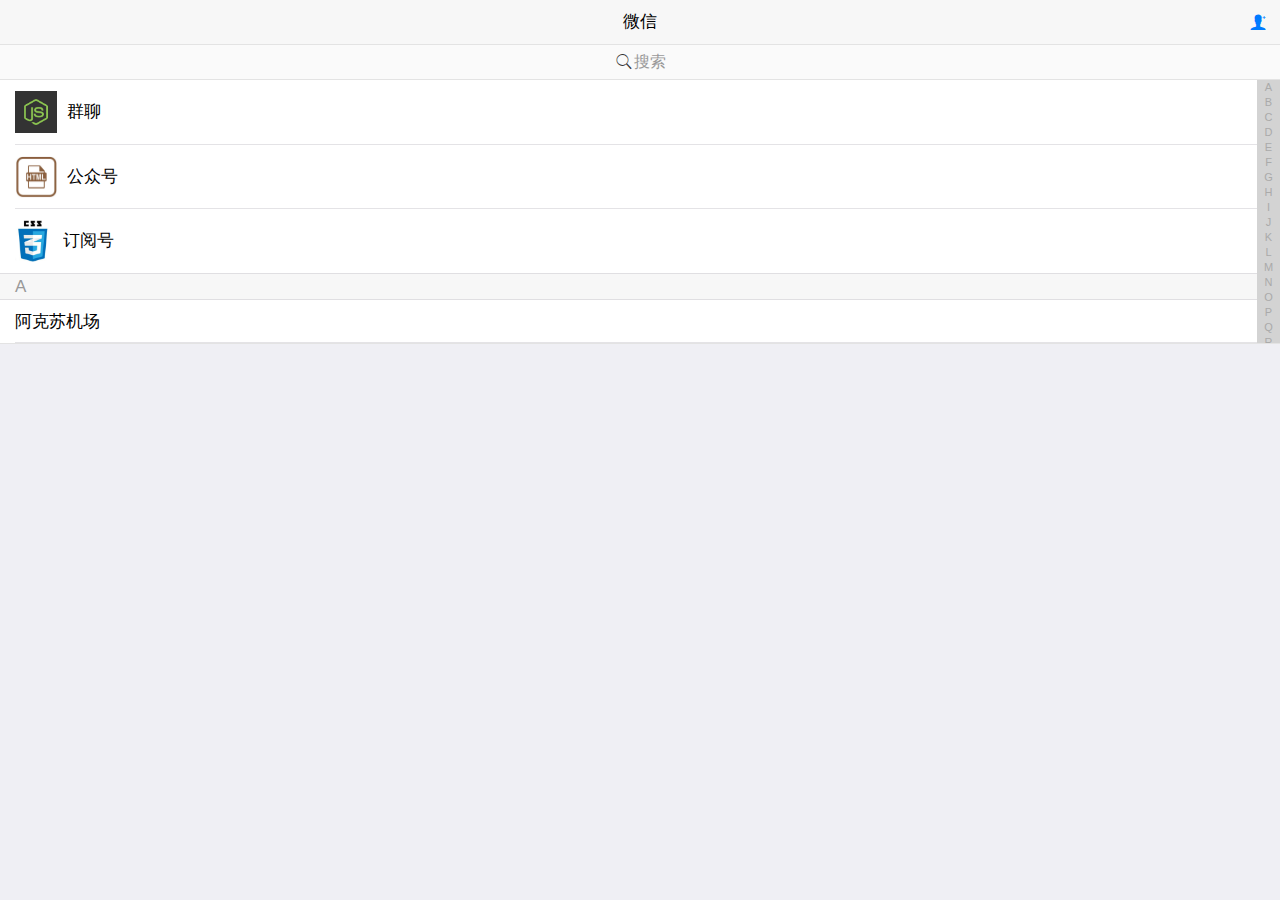
==== models/address-book/address-book.html @ ff8ee44a "addresss-book" ====
<!DOCTYPE html>
<html>
	<head>
		<meta charset="UTF-8">
		<meta name="viewport" content="width=device-width,initial-scale=1,minimum-scale=1,maximum-scale=1,user-scalable=no" />	
		<title></title>
		<link rel="stylesheet" type="text/css" href="../../common/mui.css"/>
		<link rel="stylesheet" type="text/css" href="address-book.css"/>
		<link href="../../common/mui.indexedlist.css" rel="stylesheet" />

	</head>
	<body>
		
		<header class="mui-bar mui-bar-nav">
			<a class="mui-action-back mui-icon mui-icon-personadd-filled mui-pull-right "></a>
			<h1 class="mui-title">微信</h1>
		</header>
		<div class="mui-content">
			<div id='list' class="mui-indexed-list">
				<div class="mui-indexed-list-search mui-input-row mui-search">
					<input type="search" class="mui-input-clear mui-indexed-list-search-input" placeholder="搜索">
				</div>
				<div class="mui-indexed-list-bar">
					<a>A</a>
					<a>B</a>
					<a>C</a>
					<a>D</a>
					<a>E</a>
					<a>F</a>
					<a>G</a>
					<a>H</a>
					<a>I</a>
					<a>J</a>
					<a>K</a>
					<a>L</a>
					<a>M</a>
					<a>N</a>
					<a>O</a>
					<a>P</a>
					<a>Q</a>
					<a>R</a>
					<a>S</a>
					<a>T</a>
					<a>U</a>
					<a>V</a>
					<a>W</a>
					<a>X</a>
					<a>Y</a>
					<a>Z</a>
				</div>
				<div class="mui-indexed-list-alert"></div>
				<div class="mui-indexed-list-inner">
					<div class="mui-indexed-list-empty-alert">没有数据</div>
					<ul class="mui-table-view">


						    <li class="mui-table-view-cell mui-media">
						        <a href="javascript:;">
						            <img class="mui-media-object mui-pull-left" src="../../img/tech1.png">
						            <div class="mui-media-body">
						                群聊

						            </div>
						        </a>
						    </li>
						    <li class="mui-table-view-cell mui-media">
						        <a href="javascript:;">
						            <img class="mui-media-object mui-pull-left" src="../../img/tech2.png">
						            <div class="mui-media-body">
						                公众号

						            </div>
						        </a>
						    </li>
						    <li class="mui-table-view-cell mui-media">
						        <a href="javascript:;">
						            <img class="mui-media-object mui-pull-left" src="../../img/tech3.png">
						            <div class="mui-media-body">
						                订阅号

						            </div>
						        </a>
						    </li>
						<li data-group="A" class="mui-table-view-divider mui-indexed-list-group">A</li>
						<li data-value="AKU" data-tags="AKeSu" class="mui-table-view-cell mui-indexed-list-item">阿克苏机场</li>
						<li data-value="BPL" data-tags="ALaShanKou" class="mui-table-view-cell mui-indexed-list-item">阿拉山口机场</li>
						<li data-value="AAT" data-tags="ALeTai" class="mui-table-view-cell mui-indexed-list-item">阿勒泰机场</li>
						<li data-value="NGQ" data-tags="ALiKunSha" class="mui-table-view-cell mui-indexed-list-item">阿里昆莎机场</li>
						<li data-value="AQG" data-tags="AnQingTianZhuShan" class="mui-table-view-cell mui-indexed-list-item">安庆天柱山机场</li>
						<li data-value="MFM" data-tags="AoMenGuoJi" class="mui-table-view-cell mui-indexed-list-item">澳门国际机场</li>
						<li data-group="B" class="mui-table-view-divider mui-indexed-list-group">B</li>
						<li data-value="BSD" data-tags="BaoShan" class="mui-table-view-cell mui-indexed-list-item">保山机场</li>
						<li data-value="BAV" data-tags="BaoTou" class="mui-table-view-cell mui-indexed-list-item">包头机场</li>
						<li data-value="BHY" data-tags="BeiHaiFuCheng" class="mui-table-view-cell mui-indexed-list-item">北海福成机场</li>
						<li data-value="NAY" data-tags="BeiJingNanYuan" class="mui-table-view-cell mui-indexed-list-item">北京南苑机场</li>
						<li data-value="PEK" data-tags="BeiJingShouDuGuoJi" class="mui-table-view-cell mui-indexed-list-item">北京首都国际机场</li>
						<li data-group="C" class="mui-table-view-divider mui-indexed-list-group">C</li>
						<li data-value="NBS" data-tags="ChangBaiShan" class="mui-table-view-cell mui-indexed-list-item">长白山机场</li>
						<li data-value="CGQ" data-tags="ChangChunLongJiaGuoJi" class="mui-table-view-cell mui-indexed-list-item">长春龙嘉国际机场</li>
						<li data-value="CGD" data-tags="ChangDeTaoHuaYuan" class="mui-table-view-cell mui-indexed-list-item">常德桃花源机场</li>
						<li data-value="BPX" data-tags="ChangDuBangDa" class="mui-table-view-cell mui-indexed-list-item">昌都邦达机场</li>
						<li data-value="CSX" data-tags="ChangShaHuangHuaGuoJi" class="mui-table-view-cell mui-indexed-list-item">长沙黄花国际机场</li>
						<li data-value="CIH" data-tags="ChangZhiWangCun" class="mui-table-view-cell mui-indexed-list-item">长治王村机场</li>
						<li data-value="CZX" data-tags="ChangZhouBenNiu" class="mui-table-view-cell mui-indexed-list-item">常州奔牛机场</li>
						<li data-value="CTU" data-tags="ChengDuShuangLiuGuoJi" class="mui-table-view-cell mui-indexed-list-item">成都双流国际机场</li>
						<li data-value="CIF" data-tags="ChiFeng" class="mui-table-view-cell mui-indexed-list-item">赤峰机场</li>
						<li data-group="D" class="mui-table-view-divider mui-indexed-list-group">D</li>
						<li data-value="DLU" data-tags="DaLi" class="mui-table-view-cell mui-indexed-list-item">大理机场</li>
						<li data-value="DLC" data-tags="DaLianZhouShuiZiGuoJi" class="mui-table-view-cell mui-indexed-list-item">大连周水子国际机场</li>
						<li data-value="DQA" data-tags="DaQingSaErTu" class="mui-table-view-cell mui-indexed-list-item">大庆萨尔图机场</li>
						<li data-value="DAT" data-tags="DaTongDongWangZhuang" class="mui-table-view-cell mui-indexed-list-item">大同东王庄机场</li>
						<li data-value="DAX" data-tags="DaZhouHeShi" class="mui-table-view-cell mui-indexed-list-item">达州河市机场</li>
						<li data-value="DDG" data-tags="DanDongLangTou" class="mui-table-view-cell mui-indexed-list-item">丹东浪头机场</li>
						<li data-value="LUM" data-tags="DeHongMangShi" class="mui-table-view-cell mui-indexed-list-item">德宏芒市机场</li>
						<li data-value="DIG" data-tags="DiQingXiangGeLiLa" class="mui-table-view-cell mui-indexed-list-item">迪庆香格里拉机场</li>
						<li data-value="DOY" data-tags="DongYing" class="mui-table-view-cell mui-indexed-list-item">东营机场</li>
						<li data-value="DNH" data-tags="DunHuang" class="mui-table-view-cell mui-indexed-list-item">敦煌机场</li>
						<li data-group="E" class="mui-table-view-divider mui-indexed-list-group">E</li>
						<li data-value="DSN" data-tags="EErDuoSi" class="mui-table-view-cell mui-indexed-list-item">鄂尔多斯机场</li>
						<li data-value="ENH" data-tags="EnShiXuJiaPing" class="mui-table-view-cell mui-indexed-list-item">恩施许家坪机场</li>
						<li data-value="ERL" data-tags="ErLianHaoTeSaiWuSuGuoJi" class="mui-table-view-cell mui-indexed-list-item">二连浩特赛乌苏国际机场</li>
						<li data-group="F" class="mui-table-view-divider mui-indexed-list-group">F</li>
						<li data-value="FUG" data-tags="FuYangXiGuan" class="mui-table-view-cell mui-indexed-list-item">阜阳西关机场</li>
						<li data-value="FOC" data-tags="FuZhouChangLeGuoJi" class="mui-table-view-cell mui-indexed-list-item">福州长乐国际机场</li>
						<li data-group="G" class="mui-table-view-divider mui-indexed-list-group">G</li>
						<li data-value="KOW" data-tags="GanZhouHuangJin" class="mui-table-view-cell mui-indexed-list-item">赣州黄金机场</li>
						<li data-value="GOQ" data-tags="GeErMu" class="mui-table-view-cell mui-indexed-list-item">格尔木机场</li>
						<li data-value="GYU" data-tags="GuYuanLiuPanShan" class="mui-table-view-cell mui-indexed-list-item">固原六盘山机场</li>
						<li data-value="GYS" data-tags="GuangYuanPanLong" class="mui-table-view-cell mui-indexed-list-item">广元盘龙机场</li>
						<li data-value="CAN" data-tags="GuangZhouBaiYunGuoJi" class="mui-table-view-cell mui-indexed-list-item">广州白云国际机场</li>
						<li data-value="KWL" data-tags="GuiLinLiangJiangGuoJi" class="mui-table-view-cell mui-indexed-list-item">桂林两江国际机场</li>
						<li data-value="KWE" data-tags="GuiYangLongDongBaoGuoJi" class="mui-table-view-cell mui-indexed-list-item">贵阳龙洞堡国际机场</li>
						<li data-group="H" class="mui-table-view-divider mui-indexed-list-group">H</li>
						<li data-value="HRB" data-tags="HaErBinTaiPingGuoJi" class="mui-table-view-cell mui-indexed-list-item">哈尔滨太平国际机场</li>
						<li data-value="HMI" data-tags="HaMi" class="mui-table-view-cell mui-indexed-list-item">哈密机场</li>
						<li data-value="HAK" data-tags="HaiKouMeiLanGuoJi" class="mui-table-view-cell mui-indexed-list-item">海口美兰国际机场</li>
						<li data-value="HLD" data-tags="HaiLaErDongShanGuoJi" class="mui-table-view-cell mui-indexed-list-item">海拉尔东山国际机场</li>
						<li data-value="HDG" data-tags="HanDan" class="mui-table-view-cell mui-indexed-list-item">邯郸机场</li>
						<li data-value="HZG" data-tags="HanZhong" class="mui-table-view-cell mui-indexed-list-item">汉中机场</li>
						<li data-value="HGH" data-tags="HangZhouXiaoShanGuoJi" class="mui-table-view-cell mui-indexed-list-item">杭州萧山国际机场</li>
						<li data-value="HFE" data-tags="HeFeiLuoGangGuoJi" class="mui-table-view-cell mui-indexed-list-item">合肥骆岗国际机场</li>
						<li data-value="HTN" data-tags="HeTian" class="mui-table-view-cell mui-indexed-list-item">和田机场</li>
						<li data-value="HEK" data-tags="HeiHe" class="mui-table-view-cell mui-indexed-list-item">黑河机场</li>
						<li data-value="HET" data-tags="HuHeHaoTeBaiTaGuoJi" class="mui-table-view-cell mui-indexed-list-item">呼和浩特白塔国际机场</li>
						<li data-value="HIA" data-tags="HuaiAnLianShui" class="mui-table-view-cell mui-indexed-list-item">淮安涟水机场</li>
						<li data-value="TXN" data-tags="HuangShanTunXiGuoJi" class="mui-table-view-cell mui-indexed-list-item">黄山屯溪国际机场</li>
						<li data-group="J" class="mui-table-view-divider mui-indexed-list-group">J</li>
						<li data-value="TNA" data-tags="JiNanYaoQiangGuoJi" class="mui-table-view-cell mui-indexed-list-item">济南遥墙国际机场</li>
						<li data-value="JNG" data-tags="JiNingQuFu" class="mui-table-view-cell mui-indexed-list-item">济宁曲阜机场</li>
						<li data-value="JXA" data-tags="JiXiXingKaiHu" class="mui-table-view-cell mui-indexed-list-item">鸡西兴凯湖机场</li>
						<li data-value="JMU" data-tags="JiaMuSiDongJiao" class="mui-table-view-cell mui-indexed-list-item">佳木斯东郊机场</li>
						<li data-value="JGN" data-tags="JiaYuGuan" class="mui-table-view-cell mui-indexed-list-item">嘉峪关机场</li>
						<li data-value="JNZ" data-tags="JinZhouXiaoLingZi" class="mui-table-view-cell mui-indexed-list-item">锦州小岭子机场</li>
						<li data-value="JDZ" data-tags="JingDeZhen" class="mui-table-view-cell mui-indexed-list-item">景德镇机场</li>
						<li data-value="JGS" data-tags="JingGangShan" class="mui-table-view-cell mui-indexed-list-item">井冈山机场</li>
						<li data-value="JIU" data-tags="JiuJiangLuShan" class="mui-table-view-cell mui-indexed-list-item">九江庐山机场</li>
						<li data-value="JZH" data-tags="JiuZhaiHuangLong" class="mui-table-view-cell mui-indexed-list-item">九寨黄龙机场</li>
						<li data-group="K" class="mui-table-view-divider mui-indexed-list-group">K</li>
						<li data-value="KHG" data-tags="KaShi" class="mui-table-view-cell mui-indexed-list-item">喀什机场</li>
						<li data-value="KRY" data-tags="KeLaMaYi" class="mui-table-view-cell mui-indexed-list-item">克拉玛依机场</li>
						<li data-value="KCA" data-tags="KuCheGuiZi" class="mui-table-view-cell mui-indexed-list-item">库车龟兹机场</li>
						<li data-value="KRL" data-tags="KuErLe" class="mui-table-view-cell mui-indexed-list-item">库尔勒机场</li>
						<li data-value="KMG" data-tags="KunMingWuJiaBaGuoJi" class="mui-table-view-cell mui-indexed-list-item">昆明巫家坝国际机场</li>
						<li data-group="L" class="mui-table-view-divider mui-indexed-list-group">L</li>
						<li data-value="LXA" data-tags="LaSaGongGa" class="mui-table-view-cell mui-indexed-list-item">拉萨贡嘎机场</li>
						<li data-value="LHW" data-tags="LanZhouZhongChuan" class="mui-table-view-cell mui-indexed-list-item">兰州中川机场</li>
						<li data-value="LJG" data-tags="LiJiangSanYi" class="mui-table-view-cell mui-indexed-list-item">丽江三义机场</li>
						<li data-value="HZH" data-tags="LiPing" class="mui-table-view-cell mui-indexed-list-item">黎平机场</li>
						<li data-value="LYG" data-tags="LianYunGangBaiTaBu" class="mui-table-view-cell mui-indexed-list-item">连云港白塔埠机场</li>
						<li data-value="LNJ" data-tags="LinCang" class="mui-table-view-cell mui-indexed-list-item">临沧机场</li>
						<li data-value="LYI" data-tags="LinYi" class="mui-table-view-cell mui-indexed-list-item">临沂机场</li>
						<li data-value="LZY" data-tags="LinZhiMiLin" class="mui-table-view-cell mui-indexed-list-item">林芝米林机场</li>
						<li data-value="LZH" data-tags="LiuZhouBaiLian" class="mui-table-view-cell mui-indexed-list-item">柳州白莲机场</li>
						<li data-value="LCX" data-tags="LongYanGuanZhiShan" class="mui-table-view-cell mui-indexed-list-item">龙岩冠豸山机场</li>
						<li data-value="LZO" data-tags="LuZhouLanTian" class="mui-table-view-cell mui-indexed-list-item">泸州蓝田机场</li>
						<li data-value="LYA" data-tags="LuoYangBeiJiao" class="mui-table-view-cell mui-indexed-list-item">洛阳北郊机场</li>
						<li data-group="M" class="mui-table-view-divider mui-indexed-list-group">M</li>
						<li data-value="NZH" data-tags="ManZhouLiXiJiao" class="mui-table-view-cell mui-indexed-list-item">满洲里西郊机场</li>
						<li data-value="MIG" data-tags="MianYangNanJiao" class="mui-table-view-cell mui-indexed-list-item">绵阳南郊机场</li>
						<li data-value="OHE" data-tags="MoHeGuLian" class="mui-table-view-cell mui-indexed-list-item">漠河古莲机场</li>
						<li data-value="MDG" data-tags="MuDanJiangHaiLang" class="mui-table-view-cell mui-indexed-list-item">牡丹江海浪机场</li>
						<li data-group="N" class="mui-table-view-divider mui-indexed-list-group">N</li>
						<li data-value="KHN" data-tags="NanChangChangBeiGuoJi" class="mui-table-view-cell mui-indexed-list-item">南昌昌北国际机场</li>
						<li data-value="NAO" data-tags="NanChongGaoPing" class="mui-table-view-cell mui-indexed-list-item">南充高坪机场</li>
						<li data-value="NKG" data-tags="NanJingLuKouGuoJi" class="mui-table-view-cell mui-indexed-list-item">南京禄口国际机场</li>
						<li data-value="NNG" data-tags="NanNingWuXu" class="mui-table-view-cell mui-indexed-list-item">南宁吴圩机场</li>
						<li data-value="NTG" data-tags="NanTongXingDong" class="mui-table-view-cell mui-indexed-list-item">南通兴东机场</li>
						<li data-value="NNY" data-tags="NanYangJiangYing" class="mui-table-view-cell mui-indexed-list-item">南阳姜营机场</li>
						<li data-value="NGB" data-tags="NingBoLiSheGuoJi" class="mui-table-view-cell mui-indexed-list-item">宁波栎社国际机场</li>
						<li data-group="P" class="mui-table-view-divider mui-indexed-list-group">P</li>
						<li data-value="SYM" data-tags="PuErSiMao" class="mui-table-view-cell mui-indexed-list-item">普洱思茅机场</li>
						<li data-group="Q" class="mui-table-view-divider mui-indexed-list-group">Q</li>
						<li data-value="NDG" data-tags="QiQiHaErSanJiaZi" class="mui-table-view-cell mui-indexed-list-item">齐齐哈尔三家子机场</li>
						<li data-value="SHP" data-tags="QinHuangDaoShanHaiGuan" class="mui-table-view-cell mui-indexed-list-item">秦皇岛山海关机场</li>
						<li data-value="TAO" data-tags="QingDaoLiuTingGuoJi" class="mui-table-view-cell mui-indexed-list-item">青岛流亭国际机场</li>
						<li data-value="JUZ" data-tags="QuZhou" class="mui-table-view-cell mui-indexed-list-item">衢州机场</li>
						<li data-value="JJN" data-tags="QuanZhouJinJiang" class="mui-table-view-cell mui-indexed-list-item">泉州晋江机场</li>
						<li data-group="R" class="mui-table-view-divider mui-indexed-list-group">R</li>
						<li data-value="RKZ" data-tags="RiKaZeHePing" class="mui-table-view-cell mui-indexed-list-item">日喀则和平机场</li>
						<li data-group="S" class="mui-table-view-divider mui-indexed-list-group">S</li>
						<li data-value="SYX" data-tags="SanYaFengHuangGuoJi" class="mui-table-view-cell mui-indexed-list-item">三亚凤凰国际机场</li>
						<li data-value="SWA" data-tags="ShanTouWaiSha" class="mui-table-view-cell mui-indexed-list-item">汕头外砂机场</li>
						<li data-value="SHA" data-tags="ShangHaiHongQiaoGuoJi" class="mui-table-view-cell mui-indexed-list-item">上海虹桥国际机场</li>
						<li data-value="PVG" data-tags="ShangHaiPuDongGuoJi" class="mui-table-view-cell mui-indexed-list-item">上海浦东国际机场</li>
						<li data-value="SZX" data-tags="ShenChouBaoAnGuoJi" class="mui-table-view-cell mui-indexed-list-item">深圳宝安国际机场</li>
						<li data-value="SHE" data-tags="ShenYangTaoXianGuoJi" class="mui-table-view-cell mui-indexed-list-item">沈阳桃仙国际机场</li>
						<li data-value="SJW" data-tags="ShiJiaZhuangZhengDingGuoJi" class="mui-table-view-cell mui-indexed-list-item">石家庄正定国际机场</li>
						<li data-value="WUX" data-tags="SuNanShuoFangGuoJi" class="mui-table-view-cell mui-indexed-list-item">苏南硕放国际机场</li>
						<li data-group="T" class="mui-table-view-divider mui-indexed-list-group">T</li>
						<li data-value="TCG" data-tags="TaCheng" class="mui-table-view-cell mui-indexed-list-item">塔城机场</li>
						<li data-value="TYN" data-tags="TaiYuanWuSuGuoJi" class="mui-table-view-cell mui-indexed-list-item">太原武宿国际机场</li>
						<li data-value="HYN" data-tags="TaiZhouLuQiao-HuangYanJiChang" class="mui-table-view-cell mui-indexed-list-item">台州路桥机场 (黄岩机场)</li>
						<li data-value="TVS" data-tags="TangShanSanNvHe" class="mui-table-view-cell mui-indexed-list-item">唐山三女河机场</li>
						<li data-value="TCZ" data-tags="TengChongTuoFeng" class="mui-table-view-cell mui-indexed-list-item">腾冲驼峰机场</li>
						<li data-value="TSN" data-tags="TianJinBinHaiGuoJi" class="mui-table-view-cell mui-indexed-list-item">天津滨海国际机场</li>
						<li data-value="TGO" data-tags="TongLiao" class="mui-table-view-cell mui-indexed-list-item">通辽机场</li>
						<li data-value="TEN" data-tags="TongRenFengHuang" class="mui-table-view-cell mui-indexed-list-item">铜仁凤凰机场</li>
						<li data-group="W" class="mui-table-view-divider mui-indexed-list-group">W</li>
						<li data-value="WXN" data-tags="WanZhouWuQiao" class="mui-table-view-cell mui-indexed-list-item">万州五桥机场</li>
						<li data-value="WEF" data-tags="WeiFang" class="mui-table-view-cell mui-indexed-list-item">潍坊机场</li>
						<li data-value="WEH" data-tags="WeiHaiDaShuiBo" class="mui-table-view-cell mui-indexed-list-item">威海大水泊机场</li>
						<li data-value="WNH" data-tags="WenShanPuZheHei" class="mui-table-view-cell mui-indexed-list-item">文山普者黑机场</li>
						<li data-value="WNZ" data-tags="WenZhouYongQiangGuoJi" class="mui-table-view-cell mui-indexed-list-item">温州永强国际机场</li>
						<li data-value="WUA" data-tags="WuHai" class="mui-table-view-cell mui-indexed-list-item">乌海机场</li>
						<li data-value="WUH" data-tags="WuHanTianHeGuoJi" class="mui-table-view-cell mui-indexed-list-item">武汉天河国际机场</li>
						<li data-value="HLH" data-tags="WuLanHaoTe" class="mui-table-view-cell mui-indexed-list-item">乌兰浩特机场</li>
						<li data-value="URC" data-tags="WuLuMuQiDiWoBaoGuoJi" class="mui-table-view-cell mui-indexed-list-item">乌鲁木齐地窝堡国际机场</li>
						<li data-value="WUS" data-tags="WuYiShan" class="mui-table-view-cell mui-indexed-list-item">武夷山机场</li>
						<li data-value="WUZ" data-tags="WuZhouChangZhouDao" class="mui-table-view-cell mui-indexed-list-item">梧州长洲岛机场</li>
						<li data-group="X" class="mui-table-view-divider mui-indexed-list-group">X</li>
						<li data-value="XIY" data-tags="XiAnXianYangGuoJi" class="mui-table-view-cell mui-indexed-list-item">西安咸阳国际机场</li>
						<li data-value="XIC" data-tags="XiChangQingShan" class="mui-table-view-cell mui-indexed-list-item">西昌青山机场</li>
						<li data-value="XIL" data-tags="XiLinHaoTe" class="mui-table-view-cell mui-indexed-list-item">锡林浩特机场</li>
						<li data-value="XNN" data-tags="XiNingCaoJiaBao" class="mui-table-view-cell mui-indexed-list-item">西宁曹家堡机场</li>
						<li data-value="JHG" data-tags="XiShuangBanNaGaSa" class="mui-table-view-cell mui-indexed-list-item">西双版纳嘎洒机场</li>
						<li data-value="XMN" data-tags="XiaMenGaoQiGuoJi" class="mui-table-view-cell mui-indexed-list-item">厦门高崎国际机场</li>
						<li data-value="HKG" data-tags="XiangGangGuoJi" class="mui-table-view-cell mui-indexed-list-item">香港国际机场</li>
						<li data-value="XFN" data-tags="XiangYangLiuJi" class="mui-table-view-cell mui-indexed-list-item">襄阳刘集机场</li>
						<li data-value="ACX" data-tags="XingYi" class="mui-table-view-cell mui-indexed-list-item">兴义机场</li>
						<li data-value="XUZ" data-tags="XuZhouGuanYin" class="mui-table-view-cell mui-indexed-list-item">徐州观音机场</li>
						<li data-group="Y" class="mui-table-view-divider mui-indexed-list-group">Y</li>
						<li data-value="ENY" data-tags="YanAnErShiLiBao" class="mui-table-view-cell mui-indexed-list-item">延安二十里堡机场</li>
						<li data-value="YNZ" data-tags="YanCheng" class="mui-table-view-cell mui-indexed-list-item">盐城机场</li>
						<li data-value="YNJ" data-tags="YanJiChaoYangChuan" class="mui-table-view-cell mui-indexed-list-item">延吉朝阳川机场</li>
						<li data-value="YNT" data-tags="YanTaiLaiShanGuoJi" class="mui-table-view-cell mui-indexed-list-item">烟台莱山国际机场</li>
						<li data-value="YBP" data-tags="YiBinCaiBa" class="mui-table-view-cell mui-indexed-list-item">宜宾菜坝机场</li>
						<li data-value="YIH" data-tags="YiChangSanXia" class="mui-table-view-cell mui-indexed-list-item">宜昌三峡机场</li>
						<li data-value="LDS" data-tags="YiChunLinDu" class="mui-table-view-cell mui-indexed-list-item">伊春林都机场</li>
						<li data-value="YIN" data-tags="YiNing" class="mui-table-view-cell mui-indexed-list-item">伊宁机场</li>
						<li data-value="YIW" data-tags="YiWu" class="mui-table-view-cell mui-indexed-list-item">义乌机场</li>
						<li data-value="INC" data-tags="YinChuanHeDong" class="mui-table-view-cell mui-indexed-list-item">银川河东机场</li>
						<li data-value="LLF" data-tags="YongZhouLingLing" class="mui-table-view-cell mui-indexed-list-item">永州零陵机场</li>
						<li data-value="UYN" data-tags="YuLinYuYang" class="mui-table-view-cell mui-indexed-list-item">榆林榆阳机场</li>
						<li data-value="YUS" data-tags="YuShuBaTang" class="mui-table-view-cell mui-indexed-list-item">玉树巴塘机场</li>
						<li data-value="YCU" data-tags="YunChengZhangXiao" class="mui-table-view-cell mui-indexed-list-item">运城张孝机场</li>
						<li data-group="Z" class="mui-table-view-divider mui-indexed-list-group">Z</li>
						<li data-value="ZHA" data-tags="ZhanJiang" class="mui-table-view-cell mui-indexed-list-item">湛江机场</li>
						<li data-value="ZAT" data-tags="ZhaoTong" class="mui-table-view-cell mui-indexed-list-item">昭通机场</li>
						<li data-value="CGO" data-tags="ZhengZhouXinZhengGuoJi" class="mui-table-view-cell mui-indexed-list-item">郑州新郑国际机场</li>
						<li data-value="HJJ" data-tags="ZhiJiang" class="mui-table-view-cell mui-indexed-list-item">芷江机场</li>
						<li data-value="CKG" data-tags="ZhongQingJiangBeiGuoJi" class="mui-table-view-cell mui-indexed-list-item">重庆江北国际机场</li>
						<li data-value="ZHY" data-tags="ZhongWeiXiangShan" class="mui-table-view-cell mui-indexed-list-item">中卫香山机场</li>
						<li data-value="HSN" data-tags="ZhouShanZhuJiaJian" class="mui-table-view-cell mui-indexed-list-item">舟山朱家尖机场</li>
						<li data-value="ZUH" data-tags="ZhuHaiSanZao" class="mui-table-view-cell mui-indexed-list-item">珠海三灶机场</li>						
					</ul>
				</div>
			</div>
		</div>
			
	</body>
	<script src='../../common/mui.js'></script>
	<script src='address-book.js'></script>
	<script src="../../common/mui.indexedlist.js"></script>

</html>
---- models/address-book/address-book.css ----
html,
body {
	height: 100%;
	overflow: hidden;
}

.mui-bar {
	-webkit-box-shadow: none;
	box-shadow: none;
}

.mui-media-body{
	line-height: 2.5;
}
.mui-indexed-list-bar,.mui-indexed-list-bar.active{
	background-color: transparent;
}
---- common/mui.indexedlist.css ----
.mui-indexed-list {
	position: relative;
	border-top: solid 1px #e3e3e3;
	border-bottom: solid 1px #e3e3e3;
	overflow: hidden;
	background-color: #fafafa;
	height: 300px;
	cursor: default;
}
.mui-indexed-list-inner {
	margin: 0px;
	padding: 0px;
	overflow-y: auto;
	border: none;
}
.mui-indexed-list-inner::-webkit-scrollbar {
	width: 0px;
	height: 0px;
	visibility: hidden;
}
.mui-indexed-list-empty-alert,
.mui-indexed-list-inner.empty ul {
	display: none;
}
.mui-indexed-list-inner.empty .mui-indexed-list-empty-alert {
	display: block;
}
.mui-indexed-list-empty-alert {
	padding: 30px 15px;
	text-align: center;
	color: #ccc;
	padding-right: 45px;
}
.mui-ios .mui-indexed-list-inner {
	width: calc(100% + 10px);
}
.mui-indexed-list-group,
.mui-indexed-list-item {
	padding-right: 45px;
}
.mui-ios .mui-indexed-list-group,
.mui-ios .mui-indexed-list-item,
.mui-ios .mui-indexed-list-empty-alert {
	padding-right: 55px;
}
.mui-indexed-list-group {
	background-color: #f7f7f7;
}
.mui-indexed-list-group {
	padding-top: 3px;
	padding-bottom: 3px;
}
.mui-indexed-list-search {
	border-bottom: solid 1px #e3e3e3;
	z-index: 15;
}
.mui-indexed-list-search.mui-search:before {
	margin-top: -10px;
}
.mui-indexed-list-search input {
	border-radius: 0px;
	margin: 0px;
	background-color: #fafafa;
}
.mui-indexed-list-bar {
	width: 23px;
	background-color: lightgrey;
	position: absolute;
	height: 100%;
	z-index: 10;
	right: 0px;
	-webkit-transition: .2s;
}
.mui-indexed-list-bar a {
	display: block;
	text-align: center;
	font-size: 11px;
	padding: 0px;
	margin: 0px;
	line-height: 15px;
	color: #aaa;
}
.mui-indexed-list-bar.active {
	background-color: rgb(200,200,200);
}
.mui-indexed-list-bar.active a {
	color: #333;
}
.mui-indexed-list-bar.active a.active {
	color: #007aff;
}
.mui-indexed-list-alert {
	position: absolute;
	z-index: 20;
	background-color: rgba(0, 0, 0, 0.5);
	width: 80px;
	height: 80px;
	left: 50%;
	top: 50%;
	margin-left: -40px;
	margin-top: -40px;
	border-radius: 40px;
	text-align: center;
	line-height: 80px;
	font-size: 35px;
	color: #fff;
	display: none;
	-webkit-transition: .2s;
}
.mui-indexed-list-alert.active {
	display: block;
}
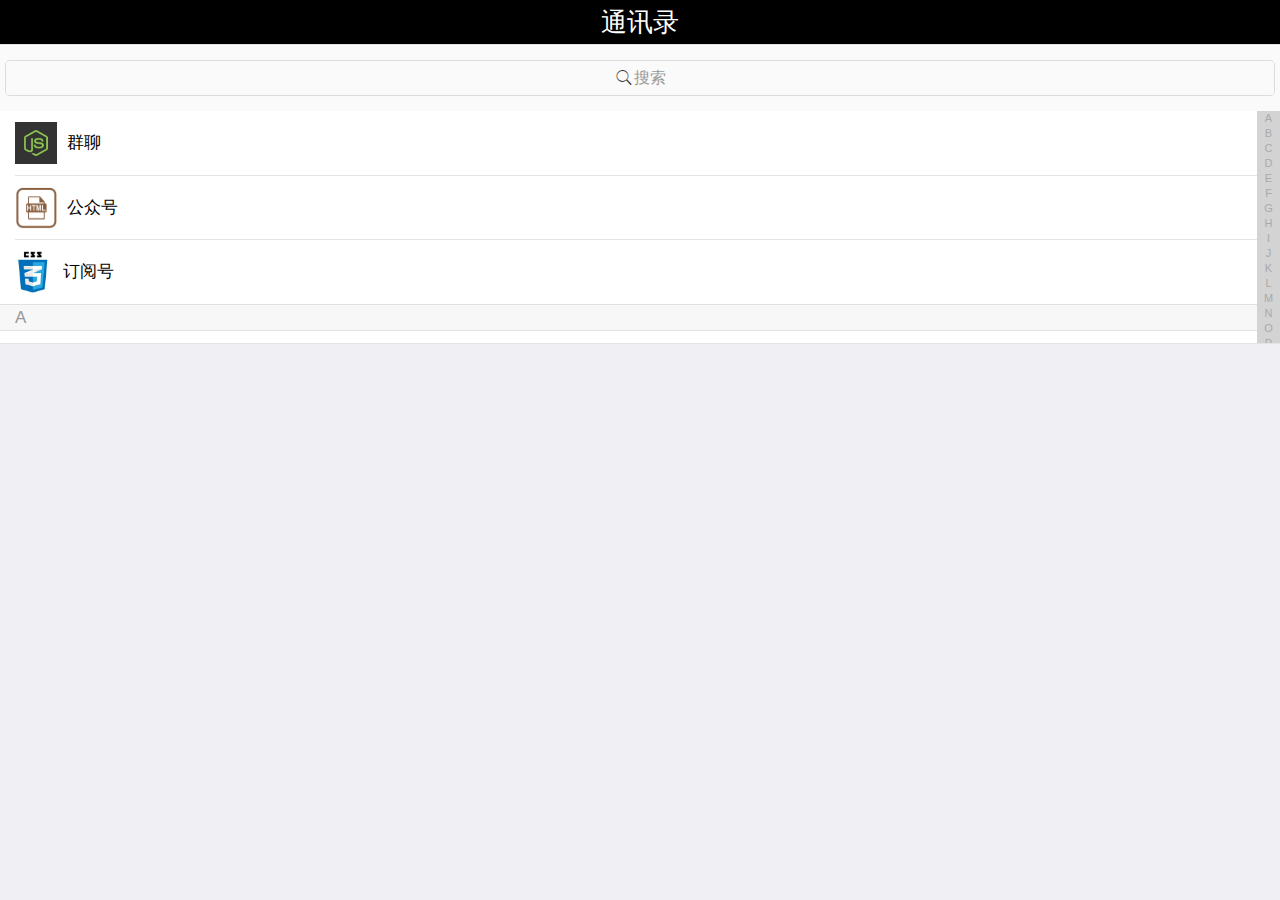
==== commit 63e8825a: "scan and shake" ====
--- a/models/address-book/address-book.html
+++ b/models/address-book/address-book.html
@@ -12,14 +12,16 @@
 	<body>
 		
 		<header class="mui-bar mui-bar-nav">
-			<a class="mui-action-back mui-icon mui-icon-personadd-filled mui-pull-right "></a>
-			<h1 class="mui-title">微信</h1>
+			<h1 class="mui-title">通讯录</h1>
 		</header>
+		
 		<div class="mui-content">
 			<div id='list' class="mui-indexed-list">
+				
 				<div class="mui-indexed-list-search mui-input-row mui-search">
 					<input type="search" class="mui-input-clear mui-indexed-list-search-input" placeholder="搜索">
 				</div>
+				
 				<div class="mui-indexed-list-bar">
 					<a>A</a>
 					<a>B</a>
@@ -268,6 +270,7 @@
 		</div>
 			
 	</body>
+
 	<script src='../../common/mui.js'></script>
 	<script src='address-book.js'></script>
 	<script src="../../common/mui.indexedlist.js"></script>
--- a/models/address-book/address-book.css
+++ b/models/address-book/address-book.css
@@ -14,4 +14,20 @@
 }
 .mui-indexed-list-bar,.mui-indexed-list-bar.active{
 	background-color: transparent;
-}+}
+.mui-title{
+	font-size: 26px;
+	color: #FFF;
+}
+
+.mui-bar{
+	background: #000;
+}
+
+.mui-indexed-list-search.mui-input-row.mui-search{
+	margin:15px 5px;
+	border-radius: 5px;
+	border: 1px solid gainsboro;
+	background: #FFF;
+}
+
